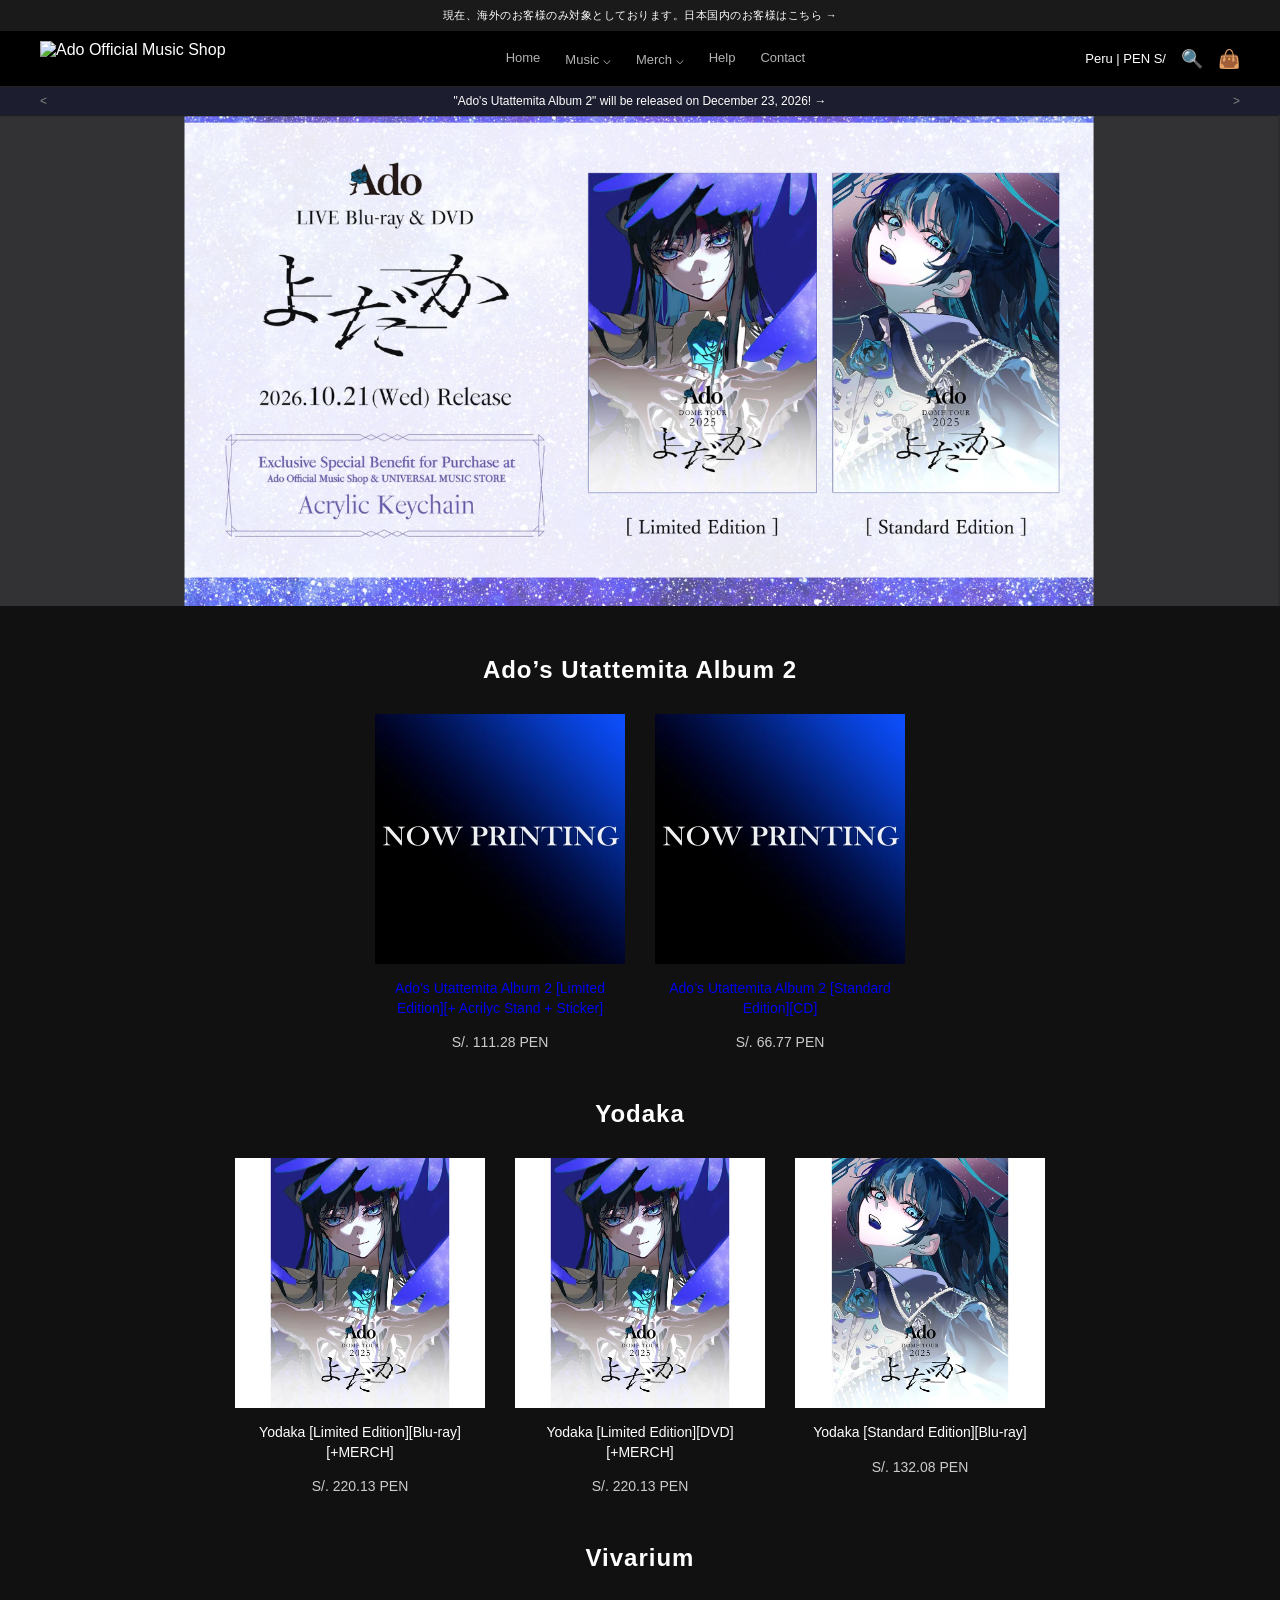
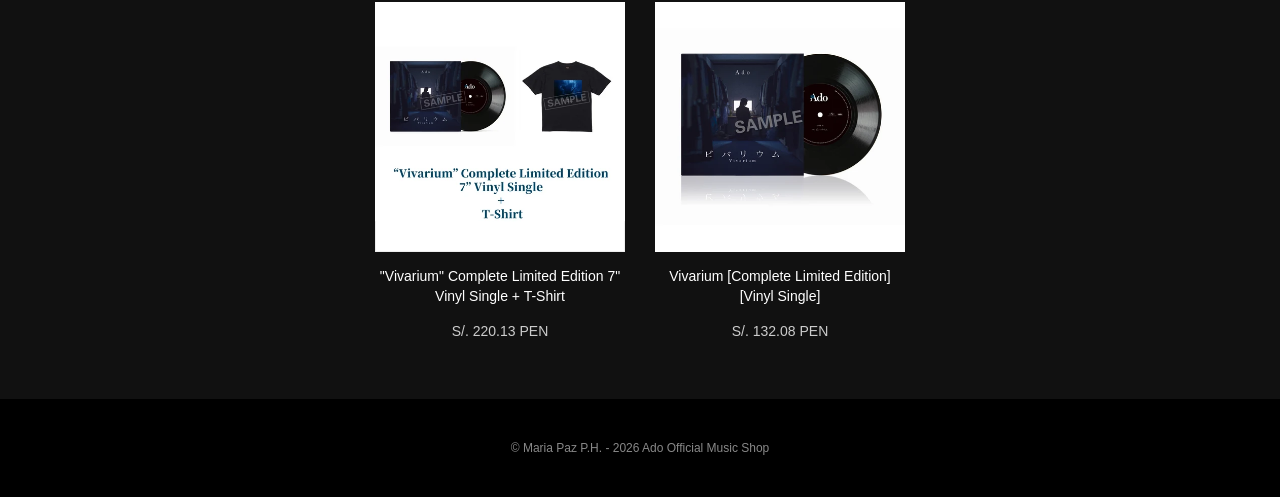
==== index.html @ 7bf0662f "Rename paginaweb.html to index.html" ====
<!DOCTYPE html>
<html lang="es">
<head>
    <meta charset="UTF-8">
    <meta name="viewport" content="width=device-width, initial-scale=1.0">
    <title>Ado Official Music Shop - Réplica</title>
    <link rel="stylesheet" href="paginaweb.css">
</head>
<body>

    <!-- 1. Barra de aviso superior japonesa -->
    <div class="aviso-top">
        現在、海外のお客様のみ対象としております。日本国内のお客様はこちら →
    </div>

    <!-- 2. Cabecera principal -->
    <header class="cabecera">
        <!-- Botón hamburguesa con su ID para JavaScript -->
        <button class="menu-hamburguesa" id="boton-menu">&#9776;</button>

        <!-- Logotipo oficial -->
        <div class="logo">
            <img src="logo_ado.png" alt="Ado Official Music Shop">
        </div>

        <!-- Menú de navegación tradicional con su ID para JavaScript -->
        <nav class="menu" id="menu-navegacion">
            <a href="paginaweb.html" class="dropdown-toggle">Home</a>
            
            <!-- Pestaña Music con botones móviles -->
            <div class="dropdown">
                <a href="#" class="dropdown-toggle" id="toggle-music">Music <span class="arrow">⌵</span><span class="mobile-arrow">→</span></a>
                <div class="dropdown-content" id="submenu-music">
                    <a href="#" class="mobile-back" id="back-music">← Music</a>
                    <a href="#">ALL MUSIC</a>
                    <a href="#">Ado's Utattemita Album 2</a>
                    <a href="#">Yodaka</a>
                    <a href="#">Vivarium</a>
                    <a href="#">Phantom Siita - 1st JAPAN TOUR 2025 "Flame Medusa"</a>
                    <a href="#">Hibana</a>
                    <a href="#">Profile of Mona Lisa</a>
                    <a href="#">Ado's Best Adobum</a>
                    <a href="#">Shinzou</a>
                    <a href="#">Sakura Biyori and Time Machine (with Hatsune Miku) / Shoka</a>
                    <a href="#">Zanmu (Album)</a>
                    <a href="#">Phantom Siita</a>
                </div>
            </div>

            <!-- Pestaña Merch con botones móviles -->
            <div class="dropdown">
                <a href="#" class="dropdown-toggle" id="toggle-merch">Merch <span class="arrow">⌵</span><span class="mobile-arrow">→</span></a>
                <div class="dropdown-content" id="submenu-merch">
                    <a href="#" class="mobile-back" id="back-merch">← Merch</a>
                    <a href="#">ALL MERCH</a>
                    <a href="#">Crunchyroll x Ado</a>
                    <a href="#">Ado Official Calendar 2025</a>
                    <a href="#">Phantom Siita</a>
                </div>
            </div>

            <a href="#">Help</a>
            <a href="Contactanos.html">Contact</a>
        </nav>


        <!-- Elementos de la derecha -->
        <div class="cabecera-derecha">
            <span class="currency-text">Peru | PEN S/</span>
            <span class="icon-placeholder">&#128269;</span> <!-- Icono Lupa -->
            <a href="carrito.html" style="text-decoration: none; color: inherit;"><span class="icon-placeholder" id="contenedor-bolsa">👜</span></a>
        </div>
    </header>

    <!-- 3. Barra azul de anuncios -->
    <div class="barra-anuncio">
        <span>&lt;</span>
        <p>"Ado's Utattemita Album 2" will be released on December 23, 2026! →</p>
        <span>&gt;</span>
    </div>

    <!-- 4. Contenido principal de la tienda -->
    <main>
        <section class="banner">
            <img src="banner-yodaka.png" alt="Ado Live Blu-ray & DVD Yodaka">
        </section>

        <!-- Sección Yodaka -->
        <section>
            <section>
            <h2>Ado’s Utattemita Album 2</h2>
            <div class="productos">
                <article>
                    <img src="now.webp" alt="Ado’s Utattemita Album 2 [Limited Edition][+ Acrilyc Stand + Sticker]">
                    <a href="Utattemita.html">
                        <h3>Ado’s Utattemita Album 2 [Limited Edition][+ Acrilyc Stand + Sticker]</h3>
                    </a>
                    <p>S/. 111.28 PEN</p>
                </article>

                <article>
                    <img src="now.webp" alt="Ado’s Utattemita Album 2 [Standard Edition][CD]">
                    <a href="Utattemita2.html">
                        <h3>Ado’s Utattemita Album 2 [Standard Edition][CD]</h3>
                    </a>
                    <p>S/. 66.77 PEN</p>
                </article> 
            </div> 
        </section>

        <section>
            <h2>Yodaka</h2>
            <div class="productos">
                <article>
                    <img src="yodaka-bluray.webp" alt="Yodaka Limited Edition Blu-ray">
                    <h3>Yodaka [Limited Edition][Blu-ray][+MERCH]</h3>
                    <p>S/. 220.13 PEN</p>
                </article>

                <article>
                    <img src="yodaka-bluray.webp" alt="Yodaka Limited Edition DVD">
                    <h3>Yodaka [Limited Edition][DVD] [+MERCH]</h3>
                    <p>S/. 220.13 PEN</p>
                </article>

                <article>
                    <img src="yodaka-standard.webp" alt="Yodaka Standard Edition">
                    <h3>Yodaka [Standard Edition][Blu-ray]</h3>
                    <p>S/. 132.08 PEN</p>
                </article>
            </div>
        </section>

        <!-- Sección Vivarium -->
        <section>
            <h2>Vivarium</h2>
            <div class="productos">
                <article>
                    <img src="vivarium-box.webp" alt="Vivarium Complete Limited Edition">
                    <h3>"Vivarium" Complete Limited Edition 7" Vinyl Single + T-Shirt</h3>
                    <p>S/. 220.13 PEN</p>
                </article>

                <article>
                    <img src="vivarium-vinyl.webp" alt="Vivarium Vinyl Single">
                    <h3>Vivarium [Complete Limited Edition] [Vinyl Single]</h3>
                    <p>S/. 132.08 PEN</p>
                </article> 
            </div> 
        </section>
    </main>

    <!-- 5. Pie de página -->
    <footer>
        <p>&copy; Maria Paz P.H. - 2026 Ado Official Music Shop</p>
    </footer>

    <!-- 6. Código JavaScript para hacer funcionar el botón -->
    <script>
        var boton = document.getElementById("boton-menu");
        var menu = document.getElementById("menu-navegacion");
        
        // Controles de Música
        var toggleMusic = document.getElementById("toggle-music");
        var submenuMusic = document.getElementById("submenu-music");
        var backMusic = document.getElementById("back-music");

        // Controles de Merch
        var toggleMerch = document.getElementById("toggle-merch");
        var submenuMerch = document.getElementById("submenu-merch");
        var backMerch = document.getElementById("back-merch");

        // Abrir y cerrar el menú principal (Hamburguesa)
        boton.onclick = function() {
            if (menu.style.display === "none" || menu.style.display === "") {
                menu.style.display = "flex";       
                boton.innerHTML = "✖";       
            } else {
                menu.style.display = "none";       
                boton.innerHTML = "☰";
                submenuMusic.classList.remove("active-submenu");
                submenuMerch.classList.remove("active-submenu");
            }
        };

        // Acciones para abrir submenús en celular
        toggleMusic.onclick = function(e) {
            if (window.innerWidth <= 768) {
                e.preventDefault();
                submenuMusic.classList.add("active-submenu");
            }
        };

        toggleMerch.onclick = function(e) {
            if (window.innerWidth <= 768) {
                e.preventDefault();
                submenuMerch.classList.add("active-submenu");
            }
        };

        // Acciones para regresar (Botón ←)
        backMusic.onclick = function(e) {
            e.preventDefault();
            e.stopPropagation();
            submenuMusic.classList.remove("active-submenu");
        };

        backMerch.onclick = function(e) {
            e.preventDefault();
            e.stopPropagation();
            submenuMerch.classList.remove("active-submenu");
        };
    </script>

</body>
</html>
---- paginaweb.css ----
/* ==========================================
   1. ESTILOS GENERALES Y BASE
   ========================================== */
body {
    background-color: #111111; 
    color: #ffffff; 
    font-family: sans-serif; /* Tipografía limpia idéntica a la tienda oficial */
    margin: 0;
    padding: 0;
}

img {
    max-width: 100%;
    height: auto;
    display: block; /* Evita espacios vacíos extraños debajo de las imágenes */
}

/* ==========================================
   2. BARRAS DE ANUNCIOS Y CABECERA
   ========================================== */
/* Barra gris superior japonesa */
.aviso-top {
    background-color: #1a1a1a;
    color: #ffffff;
    font-size: 11px;
    text-align: center;
    padding: 8px 0;
    letter-spacing: 0.5px;
}

/* Contenedor principal de la cabecera */
.cabecera {
    display: flex;
    justify-content: space-between;
    align-items: center;
    padding: 10px 40px;
    background-color: #000000;
    border-bottom: 1px solid #222222;
    position: relative;
    position: sticky;   /* Hace que se quede pegado al hacer scroll */
    top: 0;             /* Lo clava exactamente en el techo de la pantalla */
    z-index: 1000;
}

/* Botón de tres líneas (Oculto en computadoras) */
.menu-hamburguesa {
    display: none; 
    background: none;
    border: none;
    color: white;
    font-size: 24px;
    cursor: pointer;
    z-index: 10; /* Se asegura de quedar por encima al presionar */
}

/* Control del tamaño del logo de Ado */
.logo img {
    height: 35px;
    width: auto;
    display: block;
}

/* Enlaces del menú central */
.menu {
    display: flex;
    gap: 25px;
}

.menu a {
    color: #b3b3b3; /* Tono grisáceo elegante original */
    text-decoration: none;
    font-size: 13px;
    font-weight: normal;
    transition: color 0.2s;
}

.menu a:hover, .menu a.active {
    color: #ffffff; /* Brilla en blanco en Hover */
    text-decoration: underline; /* Subrayado simple original */
}

/* Bloque derecho (Moneda e iconos) */
.cabecera-derecha {
    color: #ffffff;
    font-size: 13px;
    display: flex;
    align-items: center;
    gap: 15px;
}

.icon-placeholder {
    font-size: 18px;
    cursor: pointer;
}

/* Barra morada/azul inferior (Anuncio del álbum) */
.barra-anuncio {
    background-color: #1c1d2e; 
    display: flex;
    justify-content: space-between;
    align-items: center;
    padding: 2px 40px;
    font-size: 12px;
}

.barra-anuncio p {
    margin: 5px 0;
}

.barra-anuncio span {
    cursor: pointer;
    color: #888888;
}

/* ==========================================
   3. BANNER PRINCIPAL Y SECCIONES
   ========================================== */
.banner img {
    width: 100%;
    display: block;
}

h2 {
    text-align: center;
    margin-top: 50px;
    margin-bottom: 30px;
    font-size: 24px;
    letter-spacing: 1px;
}

/* ==========================================
   4. GRILLA DE PRODUCTOS INTERACTIVA
   ========================================== */
.productos {
    display: flex;
    flex-wrap: wrap;
    justify-content: center;
    gap: 30px;
    padding: 0 20px;
    margin-bottom: 50px;
}

/* Tarjeta individual de producto */
.productos article {
    width: 250px; 
    flex-shrink: 0; 
    text-align: center; /* Todo el texto va centrado */
    cursor: pointer;
}

/* Forzar que las imágenes mantengan su encuadre al crecer */
.productos article img {
    width: 100%;
    height: auto;
    transition: transform 0.3s ease-in-out; /* Animación fluida para el acercamiento */
}

.productos article h3 {
    font-size: 14px;
    font-weight: normal;
    margin: 15px 0 8px 0;
    line-height: 1.4;
    position: relative;
    display: inline-block;
}

/* Línea blanca animada debajo del texto en las tarjetas */
.productos article h3::after {
    content: '';
    position: absolute;
    width: 100%;
    transform: scaleX(0);
    height: 1px;
    bottom: -4px;
    left: 0;
    background-color: #ffffff;
    transition: transform 0.25s ease-out;
}

.productos article p {
    font-size: 14px;
    color: #cccccc;
    margin: 8px 0 0 0;
}

/* --- EFECTO HOVER EN PRODUCTOS --- */
/* Cuando el puntero toca la mercancía, la imagen se acerca y sale la línea */
.productos article:hover img {
    transform: scale(1.04); 
}

.productos article:hover h3::after {
    transform: scaleX(1);
}

/* ==========================================
   5. PIE DE PÁGINA (FOOTER)
   ========================================== */
footer {
    text-align: center;
    padding: 30px 20px;
    background-color: #000000;
    font-size: 12px;
    color: #888888;
    margin-top: 60px;
}

/* --- NUEVOS ESTILOS PARA LOS MENÚS DESPLEGABLES (DROPDOWN) --- */
.dropdown {
    position: relative;
    display: inline-block;
}

/* Caja contenedora de la lista (Oculta por defecto) */
.dropdown-content {
    display: none;
    position: absolute;
    background-color: #1a1a1a; /* Fondo gris oscuro idéntico al de tu foto */
    min-width: 280px;
    box-shadow: 0px 8px 16px rgba(0,0,0,0.5);
    z-index: 2000; /* Se asegura de quedar por encima de los banners */
    top: 100%;
    left: 0;
    padding: 10px 0;
}

/* Enlaces individuales dentro del submenú */
.dropdown-content a {
    color: #cccccc !important;
    padding: 10px 20px;
    text-decoration: none !important;
    display: block;
    font-size: 13px;
    text-align: left;
    transition: background-color 0.2s, color 0.2s;
}

/* Efecto hover para las opciones de la lista */
.dropdown-content a:hover {
    background-color: #2a2a2a;
    color: #ffffff !important;
}


/* ==========================================
   6. DISEÑO RESPONSIVO (PANTALLA A LA MITAD / MÓVIL)
   ========================================== */
@media (max-width: 768px) {
    .cabecera {
        padding: 20px;
        display: flex;
        justify-content: space-between;
        align-items: center;
        background-color: #000000;
        border-bottom: 1px solid #1a1a1a; 
    }

    /* Muestra las 3 líneas del menú hamburguesa */
    .menu-hamburguesa {
        display: block; 
        font-size: 28px;
    }

    /* Esconde el menú de texto normal para que controle JavaScript */
    .menu {
        display: none; /* JavaScript se encarga de cambiarlo a flex al hacer clic */
        position: fixed; /* Se clava cubriendo toda la pantalla */
        top: 95px; /* Se posiciona justo debajo de la barra negra del logo */
        left: 0;
        width: 100%;
        height: calc(100vh - 95px); /* Toma todo el alto restante de la pantalla */
        background-color: #111111; /* Fondo oscuro uniforme original */
        flex-direction: column;
        gap: 0; /* Quitamos el espacio libre para usar bordes divisores */
        padding: 0;
        z-index: 1500;
        overflow-y: auto; /* Permite hacer scroll interno si el menú es muy largo */
    }

    /* Enlaces del menú en formato de lista expandida */
    .menu a, .menu .dropdown-toggle {
        width: 100%;
        box-sizing: border-box;
        padding: 20px 24px;
        text-align: left;
        font-size: 16px; /* Letra un poco más grande como el original */
        color: #ffffff;
        border-bottom: 1px solid #222222; /* Línea divisoria sutil */
        display: flex;
        justify-content: space-between;
        align-items: center;
        text-decoration: none;
    }

    /* Estilo específico para los contenedores dropdown en móvil */
    .menu .dropdown {
        width: 100%;
        display: block;
    }

    /* Ocultamos las listas flotantes de PC en la vista móvil por ahora */
    .menu .dropdown-content {
        position: relative;
        box-shadow: none;
        background-color: #1a1a1a;
        width: 100%;
        display: none; /* Se mantiene oculto hasta que hagamos la interacción móvil */
    }

        /* AGREGA ESTO AL FINAL DE TU @MEDIA (MAX-WIDTH: 768PX) */
    .menu .arrow { display: inline-block; } /* Oculta la flecha de PC en móvil */
    .mobile-arrow { font-size: 14px; color: #888888; display: block; }

    /* Estilo gris oscuro para las barras de regreso ← Music y ← Merch */
    .menu .mobile-back {
        background-color: #1a1a1a;
        font-weight: bold;
        border-bottom: 1px solid #333333;
    }

    /* Regla maestra: despliega el submenú de lado a lado cuando se activa */
    .menu .dropdown-content.active-submenu {
        display: flex !important;
        flex-direction: column;
        position: fixed; /* Cambiado a fixed para tomar control total */
        top: 95px;       /* Se alinea abajo de la franja negra del logo */
        left: 0;
        width: 100%;
        height: calc(100vh - 95px); /* Tapa todo el fondo negro sólido */
        background-color: #111111;  
        z-index: 2000;              /* Se pone por encima de Home, Merch y Help */
        overflow-y: auto;           /* Te permite bajar con el dedo en la lista */
        padding: 0;
    }
    
    /* Clava el logotipo de Ado exactamente en el centro */
    .logo {
        margin: 0 auto; /* Centra el logo de forma segura sin pisar texto */
    }


    .logo img {
        height: 48px;
    }

    /* Oculta el texto de Perú/Moneda para dar espacio a los iconos */
    .currency-text {
        display: none;
    }
    
    .cabecera-derecha {
        gap: 18px;
    }

    .icon-placeholder {
        font-size: 24px;
    }

    /* Los productos se acomodan perfectamente en filas de dos en dos */
    .productos article {
        width: 43%;
        box-sizing: border-box;
    }
}

/* AGREGA ESTO AL FINAL DE TODO TU ARCHIVO CSS */
@media (min-width: 769px) {
    #menu-navegacion {
        display: flex !important; 
    }
    
    .dropdown:hover .dropdown-content {
        display: block;
    }

    /* 👇 METE ESTAS DOS NUEVAS REGLAS AQUÍ ADENTRO */
    .menu .mobile-back {
        display: none !important; /* Esconde el "← Music" y "← Merch" en computadoras */
    }

    .mobile-arrow {
        display: none !important; /* Esconde la flechita "→" lateral en computadoras */
    }
}

#contenedor-bolsa {
    position: relative;
    display: inline-block;
}

.contador-carrito {
    position: absolute;
    top: -5px;
    right: -8px;
    background-color: #ff3b30; /* Círculo rojo de alerta */
    color: #ffffff;
    font-size: 11px;
    font-weight: bold;
    min-width: 16px;
    height: 16px;
    border-radius: 50%;
    display: flex;
    align-items: center;
    justify-content: center;
    padding: 2px;
    box-sizing: border-box;
}
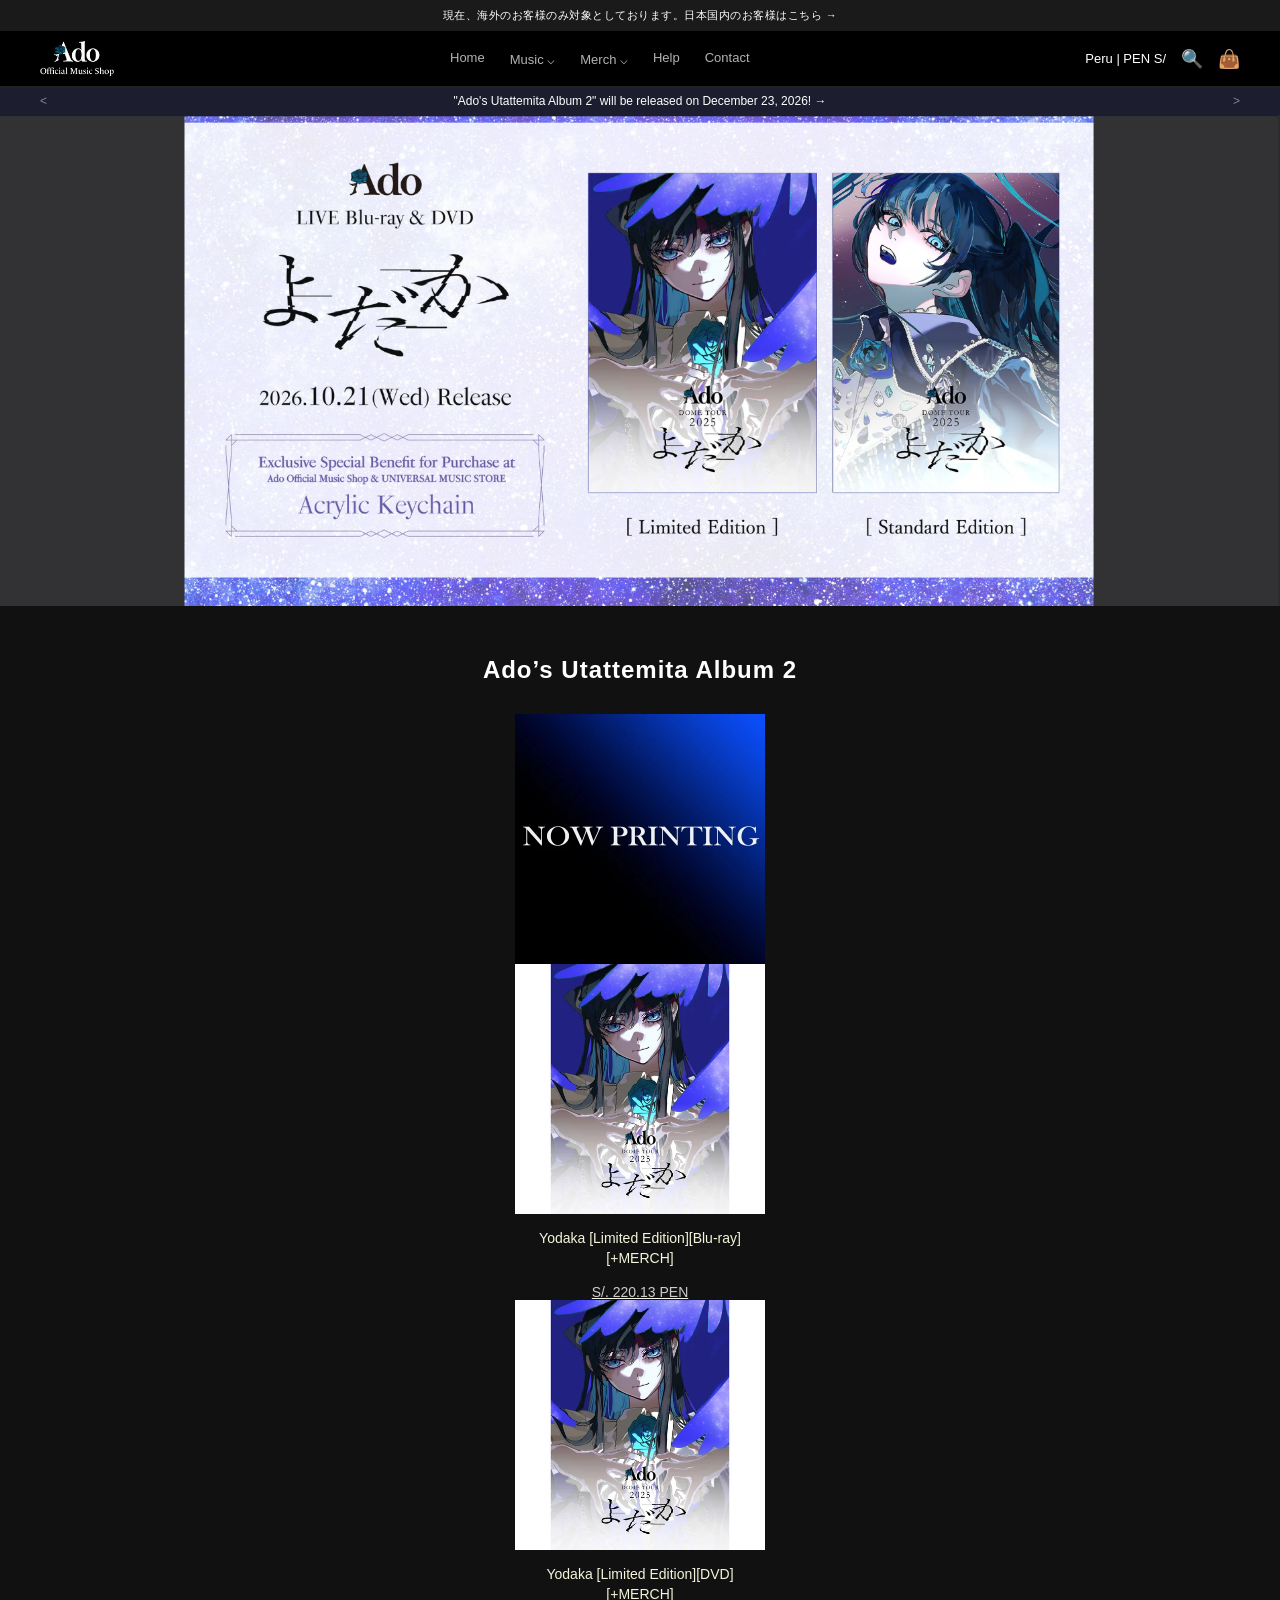
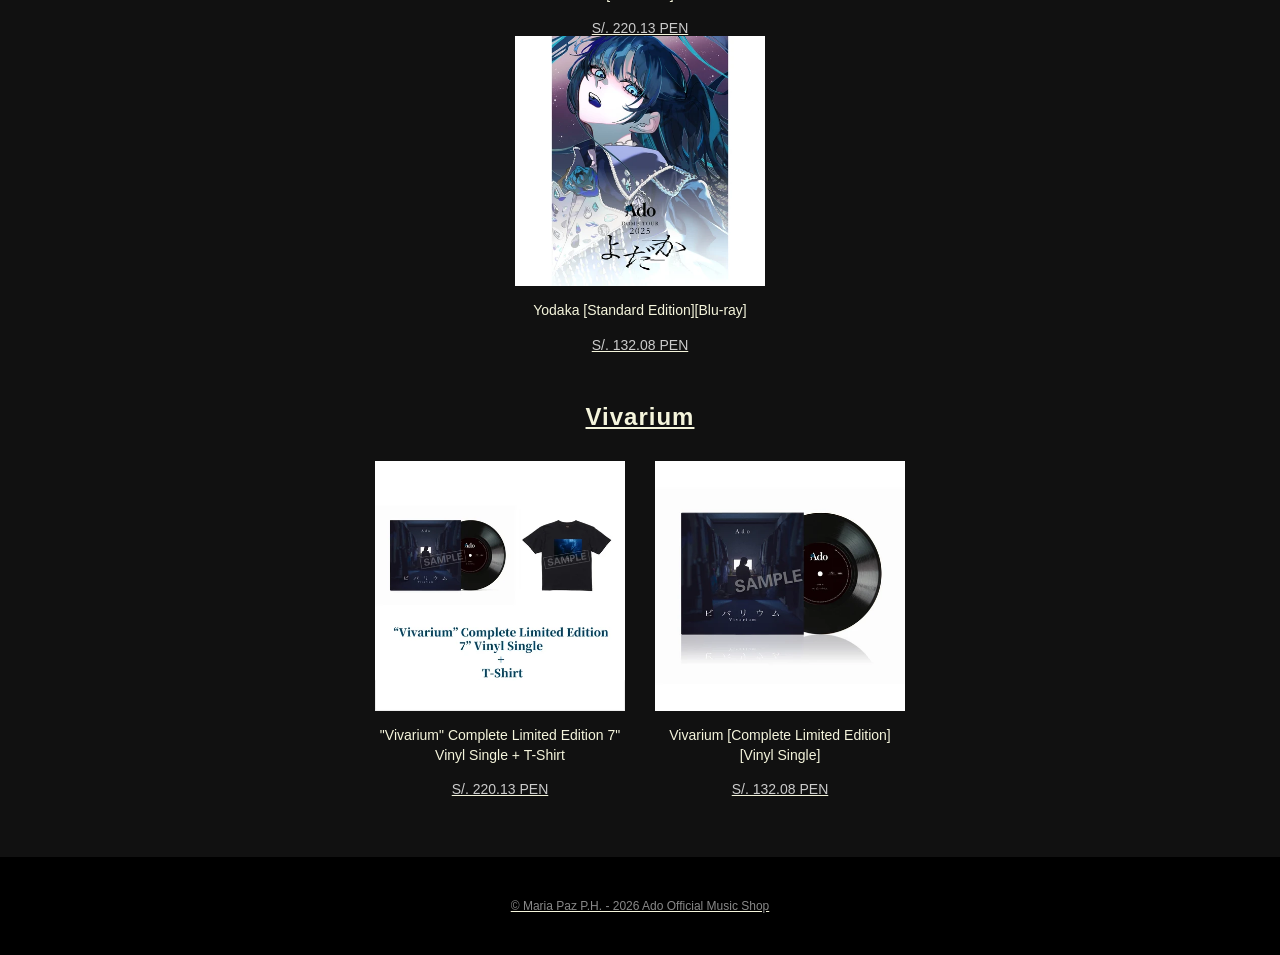
==== commit eec70684: "Fix HTML encoding issues in index.html" ====
--- a/index.html
+++ b/index.html
@@ -92,7 +92,7 @@
             <div class="productos">
                 <article>
                     <img src="now.webp" alt="Ado’s Utattemita Album 2 [Limited Edition][+ Acrilyc Stand + Sticker]">
-                    <a href="Utattemita.html">
+                    <a href="Utattemita.html" style="color: beige;>
                         <h3>Ado’s Utattemita Album 2 [Limited Edition][+ Acrilyc Stand + Sticker]</h3>
                     </a>
                     <p>S/. 111.28 PEN</p>
@@ -100,7 +100,7 @@
 
                 <article>
                     <img src="now.webp" alt="Ado’s Utattemita Album 2 [Standard Edition][CD]">
-                    <a href="Utattemita2.html">
+                    <a href="Utattemita2.html" style="color: beige;>
                         <h3>Ado’s Utattemita Album 2 [Standard Edition][CD]</h3>
                     </a>
                     <p>S/. 66.77 PEN</p>
